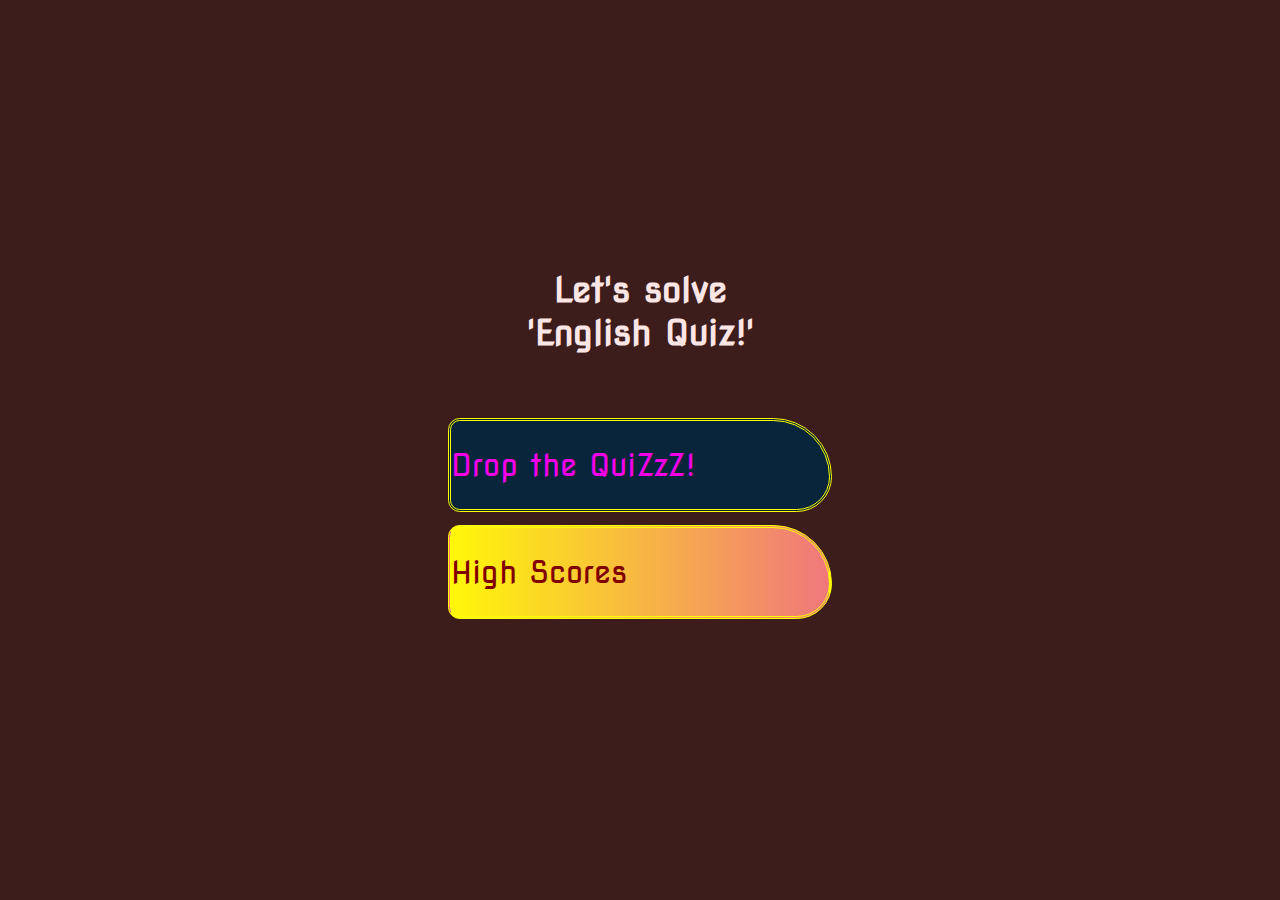
==== index.html @ 4c4e5a42 "SydneyRoseEnglish learning tool" ====
<!DOCTYPE html>
<html lang="en">
<head>
    <meta charset="UTF-8">
    <meta http-equiv="X-UA-Compatible" content="IE=edge">
    <meta name="viewport" content="width=device-width, initial-scale=1.0">
    <title>First Quiz project</title>
    <link rel="stylesheet" href="./assets/css/style.css">
    <link rel="stylesheet" href="https://use.fontawesome.com/releases/v5.15.3/css/all.css" integrity="sha384-SZXxX4whJ79/gErwcOYf+zWLeJdY/qpuqC4cAa9rOGUstPomtqpuNWT9wdPEn2fk" crossorigin="anonymous">
</head>

<body>
    <div class="container">
        <div id="home" class="flex-colum flex-center">
            <h1>Let's solve <br>'English Quiz!'</h1>
            <a href="./game.html" class="btn">Drop the QuiZzZ!</a>
            <a href="./highscores.html" id="highscore-btn" class="btn">High Scores<i class="fas fa-crown"></i></a>
        </div>
    </div>
    
</body>
</html>
---- assets/css/style.css ----
@import url('https://fonts.googleapis.com/css2?family=Nova+Square&display=swap');

:root {
    background-color:rgb(61, 28, 28);
}

* {
    box-sizing: border-box;
    margin: 0;
    padding:0;
    font-size: 80%;
    font-family: 'Nova Square';
}

h1 {
    font-size: 5.4em;
    color: rgb(252, 229, 229);
    margin-bottom: 5rem;
}


h2 {
    font-size: 4.2rem;
    margin-bottom: 4rem;
}

.container {
    width: 100vw;
    height: 100vh;
    display: flex;
    justify-content: center;
    align-items: center;
    max-width: 80rem;
    margin: 0 auto;
    padding:2rem;
}


.flex.column{
    display: flex;
    flex-direction: column;
}

.flex-center {
    justify-content: center;
    align-items: center;
}

.justify-center {
    justify-content: center;
}

.flex-center {
    text-align: center;
}

.hidden {
    display: none;
}

.btn {
    display: flex;
    font-size: 2.4rem;
    padding: 2rem 0;
    width: 30rem;
    text-align:center;
    text-justify: auto;    
    margin-bottom: 1rem;
    text-decoration: none;
    color: rgb(243, 0, 231);
    background: rgb(8, 37, 59);
    box-shadow: floralwhite;
    border-style: double;
    border-color: yellow;
    border-radius: 1rem 5rem 3rem 1rem;
}

.btn:hover {
    cursor: pointer;
    box-shadow: 0 0.4rem 1.4rem 0 rgba(8, 114, 244, 0.6);
    transition: transform 150ms;
    transform: scale(1.03);
}


.btn[disabled]:hover {
    cursor: not-allowed;
    box-shadow: none;
    transform:none; 
}


#highscore-btn {
    background: linear-gradient(90deg, rgb(255, 247, 9) 0%, rgb(240, 119, 124) 100%);
    display: flex;
    color:maroon;
}

#highscore-btn:hover {
    box-shadow: 0 0.4rem 1.4rem 0 rgba(255, 255, 0, 0.5);
}

.fa-crown {
    font-size: 2.5rem;
    margin-left: 1rem;
}

/* End Page CSS */
.end-form-container {
    width:100%;
    display:flex;
    flex-direction:column;
    align-items:center;
    max-width: 30rem;
    padding-bottom: 10%;
}

input{
    margin-bottom: 1rem;
    color:floralwhite;
    background-color: rgb(179, 123, 4);
    width: 20rem;
    padding:1.5rem;
    font-size: 1.8rem;
    border: bold;
    box-shadow:0 0.1rem 1.4rem 0 rgba(86, 185, 235, 0.5);
}

input::placeholder {
    color: rgb(114, 105, 107);
}
#username {
    margin-bottom: 3rem;
    width: 100%;
    outline: none;
}

#end-text {
    font-size: 2.4rem;
    color: whitesmoke;
    text-align: center;
}

#saveScoreBtn {
    border: none;
}

.fa-home {
    margin-left: 1rem;
    font-size: 2rem;
    color:rbg(28,26,26);
}
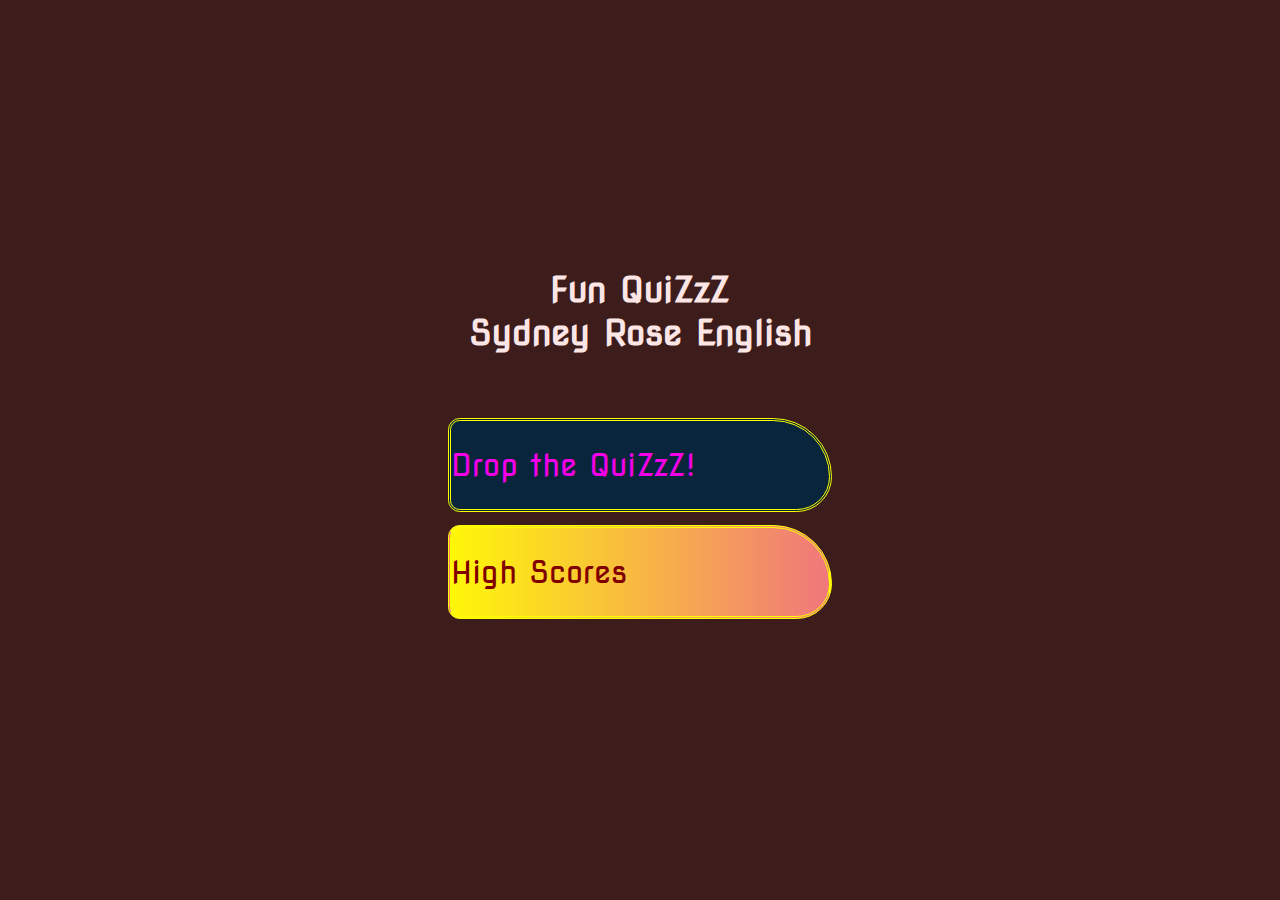
==== commit 0446f352: "amended" ====
--- a/index.html
+++ b/index.html
@@ -12,7 +12,9 @@
 <body>
     <div class="container">
         <div id="home" class="flex-colum flex-center">
-            <h1>Let's solve <br>'English Quiz!'</h1>
+            <h1>Fun QuiZzZ <br>
+            Sydney Rose English</h1>
+           
             <a href="./game.html" class="btn">Drop the QuiZzZ!</a>
             <a href="./highscores.html" id="highscore-btn" class="btn">High Scores<i class="fas fa-crown"></i></a>
         </div>
--- a/assets/css/style.css
+++ b/assets/css/style.css
@@ -17,7 +17,6 @@
     color: rgb(252, 229, 229);
     margin-bottom: 5rem;
 }
-
 
 h2 {
     font-size: 4.2rem;
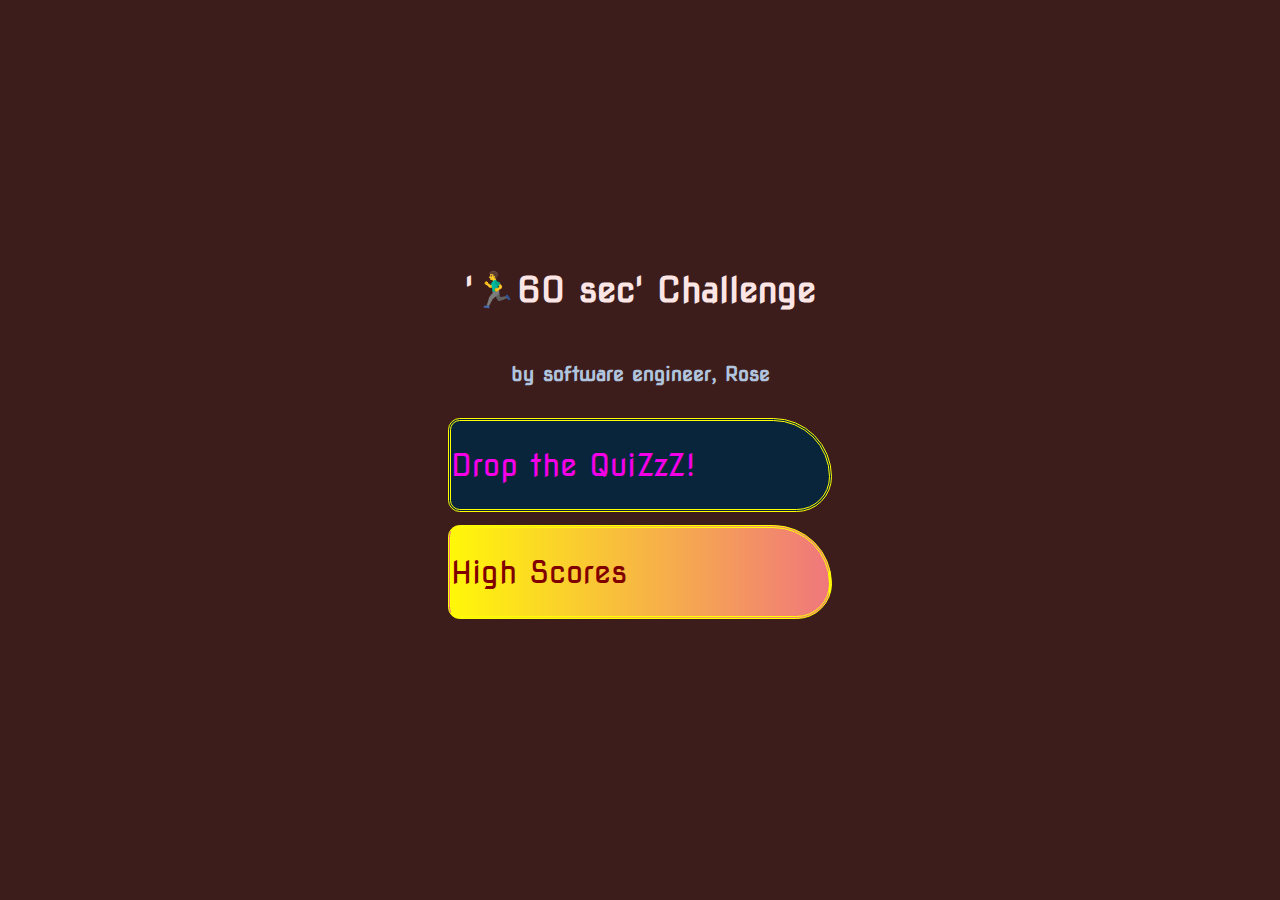
==== commit 0e8e976c: "2nd update" ====
--- a/index.html
+++ b/index.html
@@ -12,13 +12,12 @@
 <body>
     <div class="container">
         <div id="home" class="flex-colum flex-center">
-            <h1>Fun QuiZzZ <br>
-            Sydney Rose English</h1>
-           
+            <h1>'🏃‍♂️60 sec' Challenge</h1>
+            <h3>by software engineer, Rose</h3>
             <a href="./game.html" class="btn">Drop the QuiZzZ!</a>
             <a href="./highscores.html" id="highscore-btn" class="btn">High Scores<i class="fas fa-crown"></i></a>
         </div>
     </div>
     
 </body>
-</html>
+</html>--- a/assets/css/style.css
+++ b/assets/css/style.css
@@ -15,7 +15,13 @@
 h1 {
     font-size: 5.4em;
     color: rgb(252, 229, 229);
-    margin-bottom: 5rem;
+    margin-bottom: 4rem;
+}
+
+h3 {
+    font-size: 20px;
+    margin-bottom: 2.5rem;
+    color:lightsteelblue
 }
 
 h2 {
@@ -148,5 +154,4 @@
     margin-left: 1rem;
     font-size: 2rem;
     color:rbg(28,26,26);
-}
-
+}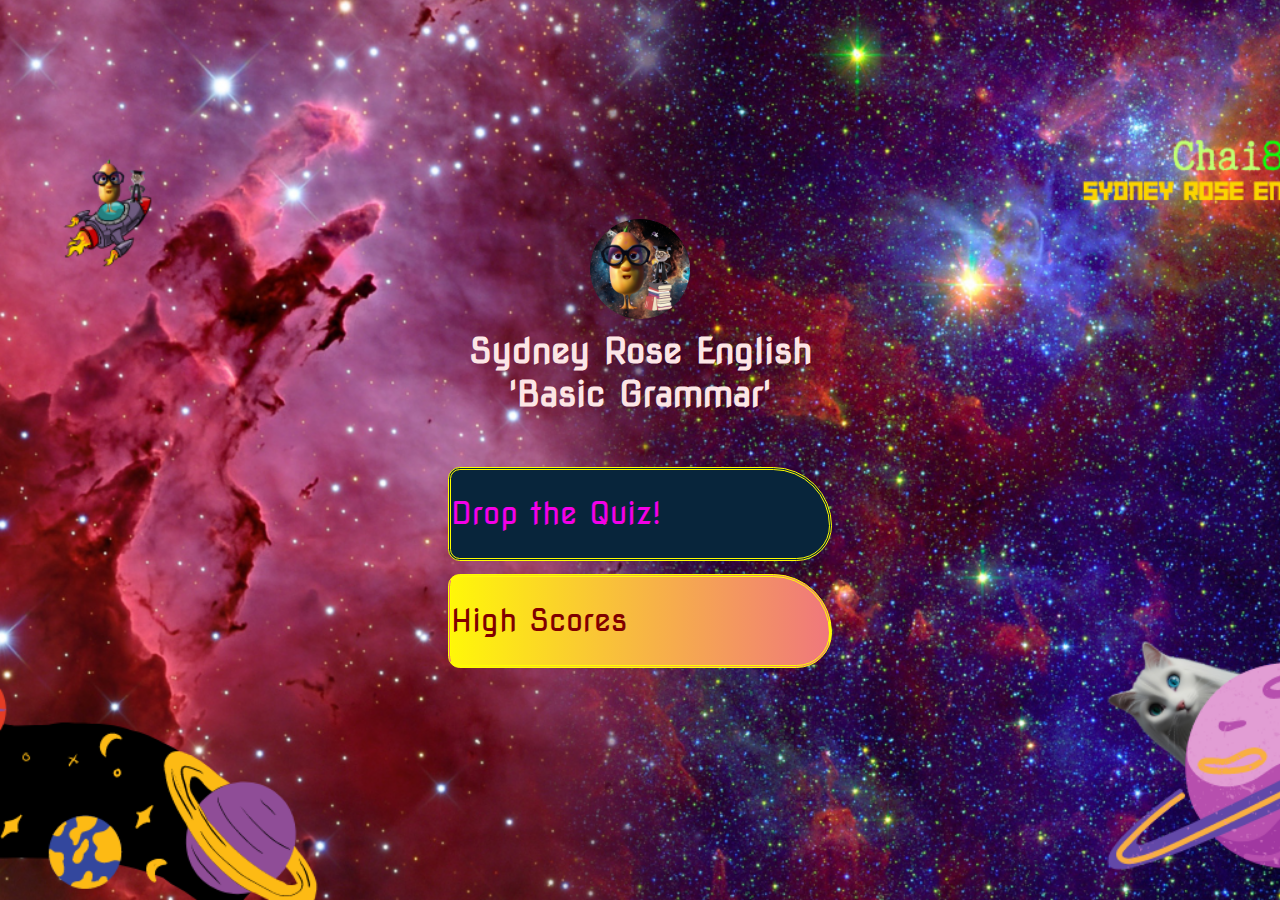
==== commit fc25e67a: "updated" ====
--- a/index.html
+++ b/index.html
@@ -4,7 +4,8 @@
     <meta charset="UTF-8">
     <meta http-equiv="X-UA-Compatible" content="IE=edge">
     <meta name="viewport" content="width=device-width, initial-scale=1.0">
-    <title>First Quiz project</title>
+    
+    <title>Sydney Rose English - Rose Teacher</title>
     <link rel="stylesheet" href="./assets/css/style.css">
     <link rel="stylesheet" href="https://use.fontawesome.com/releases/v5.15.3/css/all.css" integrity="sha384-SZXxX4whJ79/gErwcOYf+zWLeJdY/qpuqC4cAa9rOGUstPomtqpuNWT9wdPEn2fk" crossorigin="anonymous">
 </head>
@@ -12,9 +13,11 @@
 <body>
     <div class="container">
         <div id="home" class="flex-colum flex-center">
-            <h1>'🏃‍♂️60 sec' Challenge</h1>
-            <h3>by software engineer, Rose</h3>
-            <a href="./game.html" class="btn">Drop the QuiZzZ!</a>
+            <img src="./assets/image/logo.png" alt="Your Image Description" style="border-radius: 50%; width: 100px;">
+            <br>
+            <br>
+            <h1>Sydney Rose English <br>'Basic Grammar'</h1>
+            <a href="./game.html" class="btn">Drop the Quiz!</a>
             <a href="./highscores.html" id="highscore-btn" class="btn">High Scores<i class="fas fa-crown"></i></a>
         </div>
     </div>
--- a/assets/css/style.css
+++ b/assets/css/style.css
@@ -1,7 +1,9 @@
 @import url('https://fonts.googleapis.com/css2?family=Nova+Square&display=swap');
 
 :root {
-    background-color:rgb(61, 28, 28);
+    background-image: url("../image/back.png");
+    background-size: cover;
+    background-position: center;
 }
 
 * {
